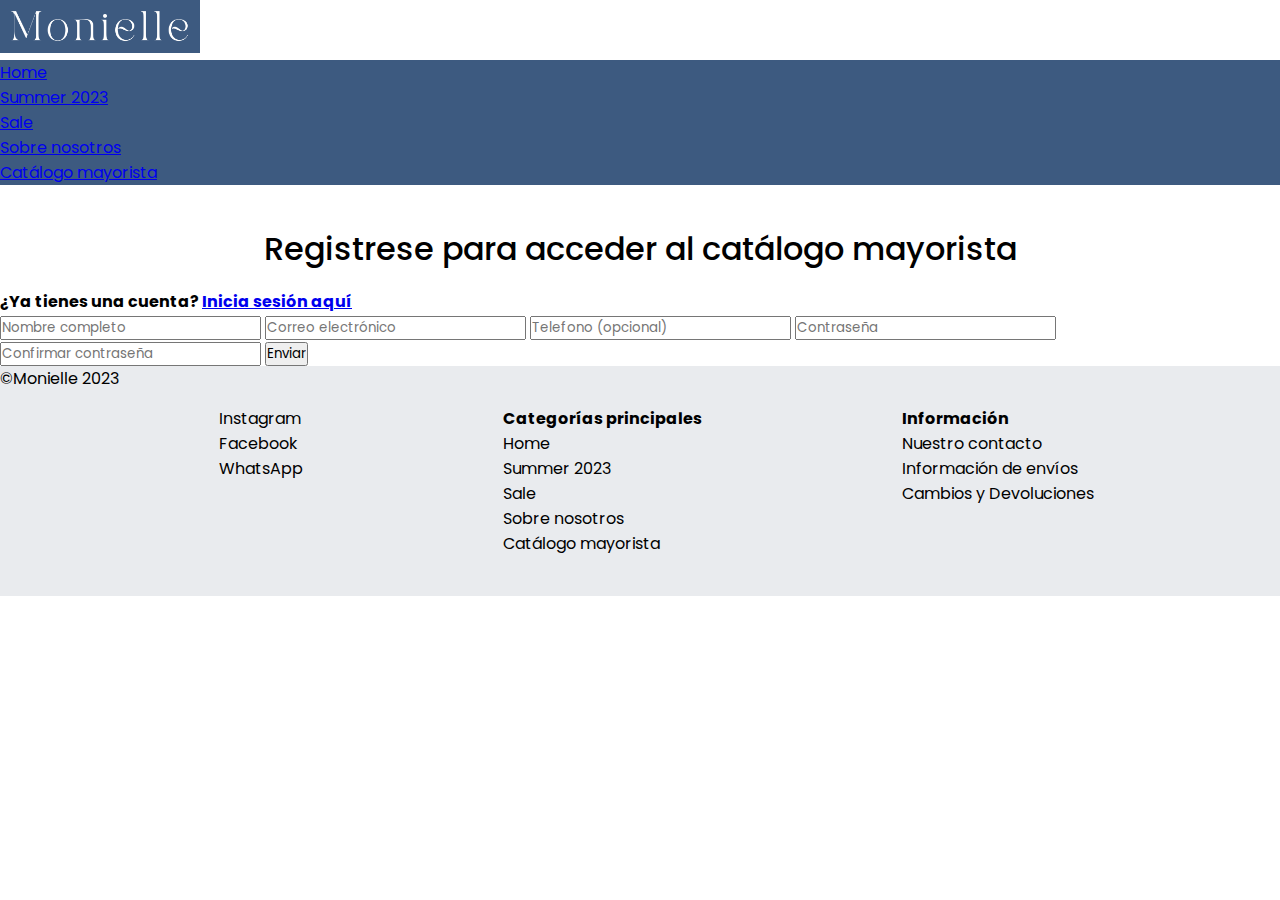
==== pages/catalogo.html @ 8a6f21b2 "first-commit-advanceProyect" ====
<!DOCTYPE html>
<html lang="es">
<head>
    <meta charset="UTF-8">
    <meta http-equiv="X-UA-Compatible" content="IE=edge">
    <meta name="viewport" content="width=device-width, initial-scale=1.0">
    <link rel="shortcut icon" href="../Imagenes/Monielle_circle_black.png" type="image/x-icon">
    <link rel="stylesheet" href="../CSS/style.css">
    <title>Monielle</title>
</head>
<body>
    <header class="header">
        <div class="logo">
            <a href="../index.html"> <img src="../Imagenes/Monielle_blue.png" alt="Logo de Monielle"></a>
        </div>
        <nav class="menu">
            <ul class="menu-horizontal">
                <li><a href="../index.html">Home</a></li>
                <li><a href="./summer.html">Summer 2023</a>
                    <ul class="menu-vertical">
                        <li><a href="#">Chombas</a></li>
                        <li><a href="#">Remeras manga corta</a></li>
                        <li><a href="#">Camisas manga corta</a></li>
                        <li><a href="#">Camisas manga larga</a></li>
                        <li><a href="#">Sweaters</a></li>
                        <li><a href="#">Camperas y chalecos</a></li>
                        <li><a href="#">Buzos</a></li>
                        <li><a href="#">Bermudas</a></li>
                        <li><a href="#">Shorts de baño</a></li>
                        <li><a href="#">Pantalones y jeans</a></li>
                    </ul>
                </li>
                <li><a href="./sale.html">Sale</a></li>
                <li><a href="./nosotros.html">Sobre nosotros</a></li>
                <li><a href="./catalogo.html">Catálogo mayorista</a></li>
            </ul>
        </nav>
    </header>
    
    <section class="sign-in">
        <div>
            <h1 class="tittle-h1">
                Registrese para acceder al catálogo mayorista
            </h1>
            <h4>
                ¿Ya tienes una cuenta?
                <span>
                    <a href="#">Inicia sesión aquí</a>
                </span>
            </h4>
        </div>
        <div>
            <form action="">
                <input type="text" name="nombre" placeholder="Nombre completo">
                <input type="email" name="email" placeholder="Correo electrónico">
                <input type="number" name="telefono" placeholder="Telefono (opcional)">
                <input type="password" name="contrasena" placeholder="Contraseña">
                <input type="password" name="rep-contrasena" placeholder="Confirmar contraseña">
                <input type="submit" value="Enviar">
            </form>
        </div>
    </section>

    <footer id="footer">
        <p>&copy;Monielle 2023</p>
        <div>
            <ul>
                <li><a href="#">Instagram</a></li>
                <li><a href="#">Facebook</a></li>
                <li><a href="#">WhatsApp</a></li>
            </ul>
        </div>
        <div>
            <h4>Categorías principales</h4>
            <ul>
                <li><a href="#">Home</a></li>
                <li><a href="#">Summer 2023</a></li>
                <li><a href="#">Sale</a></li>
                <li><a href="#">Sobre nosotros</a></li>
                <li><a href="#">Catálogo mayorista</a></li>
            </ul>
        </div>
        <div>
            <h4>Información</h4>
            <ul>
                <li><a href="#">Nuestro contacto</a></li>
                <li><a href="#">Información de envíos</a></li>
                <li><a href="#">Cambios y Devoluciones</a></li>
            </ul>
        </div>
    </footer>
    
</body>
</html>
---- CSS/style.css ----
@import url('https://fonts.googleapis.com/css2?family=Poppins:wght@300;400;500;700&display=swap');
* {
    padding: 0px;
    margin: 0px;
    box-sizing: border-box;
    font-family: 'Poppins', sans-serif;
}

/* ESTILOS GENERALES */

/* HEADER */
.logo-web {
    background-color:#3D5A80;
    text-align: center;
    padding: 10px;
}
.logo-web img{
    width: 200px;
}
.logo img{
    width: 200px;
}

nav{
    margin: auto;
    font-size: 100%;
    margin-top: 0px;
    background-color: #3D5A80;
}
.nav-web {
    list-style: none;
    display: flex;
    justify-content: center;
    margin-bottom: -1rem;
}

.nav-web > li > a{
    display: block;
    padding: 15px 0px;
    color: #ffffff;
    text-decoration: none;
    margin: 0px 35px;
}
.menu-vertical{
    position: absolute;
    display: none;
    list-style: none;
    width: 220px;
    background-color:#3d5a8073;
    padding: 5px 15px;
    border-radius: 0px 0px 15px 15px;
}
.nav-web li:hover .menu-vertical{
    display: block;
}
.menu-vertical li:hover{
    background-color: #3d5a80da;
    border-radius: 8px;
    display: block;
}
.menu-vertical li a{
    display: block;
    color: #ffffff;
    padding: 15px 15x 15px 20px;
    text-decoration: none;
}

.nav-web ul li {
    margin: 0px 0px;
}

header {
    position: sticky;
    top: 0px;
    z-index: 10;
}

.navbar {
    background-color: #3D5A80;
}

button.navbar-toggler {
    background-color: #ffffff9c;
}
.dropdown-menu a{
    text-decoration: none;
    color: #102641;
}






h1{
    font-weight: 500;
    text-align: center;
    margin-top: 40px;
    margin-bottom: 16px;
}

/*FOOTER*/
#footer {
    background-color: #e9ebee;
    display: flex; 
}
#footer a, li{
    text-decoration: none;
    color: #000000;
    list-style: none;
}
#footer div{
    margin: 40px 100px;
}




/* PAGINA INDEX */
.icon-home{
    width: 40px;
}
.banner-home{
    width: 100%;
}

#prendas-temporada{
    padding: 40px;
    text-align: center;
}

.box-clothes a{
    text-decoration: none;
    color: #000000;
}
.button {
    background-color: #000000;
    padding: 8px 16px;
    text-decoration: none;
    border-radius: 8px;
    color: #ffffff;
}
.button:hover{
    background-color: #102641;
}

.content-box-clothes{
    display: grid;
    grid-template-columns: repeat(4, 1fr);
    gap: 40px;
    margin: 0px 60px;
}
.img-box-clothes{
    max-width: 100%;
}

.box-clothes{
    display: flex;
    flex-direction: column;
    align-items: center;
}

.info-home{
    display: flex;
    justify-content: center;
    background-color: #EDE4DE;
}
.item-info{
    margin: 60px;
    text-align: center;
}
.item-info h4{
    font-weight: 700;
}
.item-info h5{
    font-weight: 400;
}




/*Galeria home*/ 

.collage-container{
    display: grid;
    grid-template-columns: repeat(3, 1fr);
   /* grid-auto-rows: 500px;*/
   grid-template-rows: 200px 200px 100px 300px;
    padding: 48px 95px;
    grid-gap: 20px;
}

.collage-container .gallery-one {
    grid-row: 1/3;
}

.collage-container .gallery-two {
    grid-row: 1/4;
}

.collage-container .gallery-three {
    grid-row: 1/3;
}

.collage-container .gallery-four{
    grid-row: 3/5;
}

.collage-container .gallery-five {
    grid-row: 4/5;
}

.collage-container .gallery-six {
    grid-row: 3/5;
}




.block-collage {
    position: relative;
}

.collage-container img{
    width: 100%;
    height: 100%;
    object-fit: cover;
}
.title-block-collage {
    position: absolute;
    bottom: 50px;
    width: 100%;
    text-align: center;
    color: #ffffff;
}
.button-block-collage {
    position: absolute;
    bottom: 0;
    background: linear-gradient(rgba(255,255,255,0),rgba(0,0,0,0.5));
    width: 100%;
    padding: 20px;
    text-align: center;
}
.button-block-collage a{
    display: inline;
    border: solid 2px;
    border-color: #ffffff;
    text-decoration: none;
    padding: 8px 16px;
    border-radius: 8px;
    color: #ffffff;
    font-size: 1.1rem;
    font-weight: 500;
    margin-bottom: 20px;
}
.button-block-collage a:hover {
    color: #000000;
    background-color: #ffffff;
}







/* PAGINA NOSOTROS*/
.contact{
    text-align: center;
}

/*PAGINA SALE y SUMMER*/
.title-box-clothes a{
    text-decoration: none;
    color: #000000;
    font-size: 1.2rem;
    font-weight: 500;
}
.price-box-clothes{
    color:#000000;
    font-size: 1.3rem;
}
.oldprice-box-clothes{
    text-decoration: line-through;
    color: #979797;
    font-size: 1.1rem;
}
.ofert-text-box{
    background-color: #3D5A80;
    font-weight: 400;
    display: inline;
    color: #ffffff;
    padding: 0px 8px;
    border-radius: 8px;
} 






/* DISEÑO ADAPTATIVO */

/* NAV BAR */
@media screen and (min-width: 768px) {
    #nav-mobile{
        display: none;
        padding-top: 0;
    }    
}

@media screen and (max-width: 768px) {
    .menu-horizontal {
        display: none;
    }
    .logo-web{
        display: none;
    }
    .bannerSlide{
        padding-top: 79px;
    }
   
}
@media screen and (max-width: 968px) {
    #footer{
        flex-direction: column;
    }
}
@media screen and (max-width: 1023px) {
    .content-box-clothes{
        display: grid;
        grid-template-columns: repeat(2, 1fr);
        gap: 40px;
        margin: 16px 60px;
    }
}
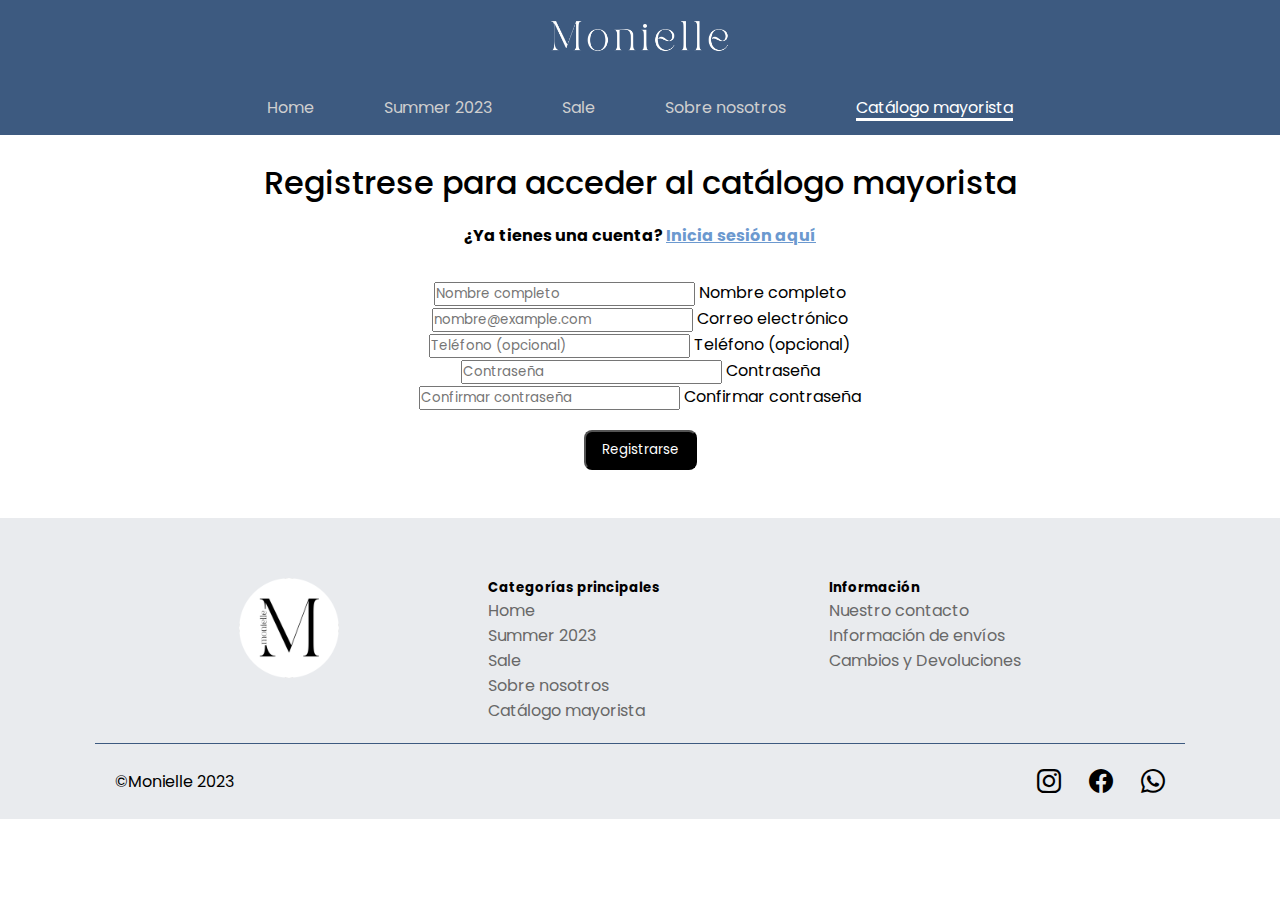
==== commit 5fce6400: "hovers-imgBotonMenu" ====
--- a/pages/catalogo.html
+++ b/pages/catalogo.html
@@ -4,91 +4,190 @@
     <meta charset="UTF-8">
     <meta http-equiv="X-UA-Compatible" content="IE=edge">
     <meta name="viewport" content="width=device-width, initial-scale=1.0">
+
+    <meta name="description" content="Accede a un catálogo mayorista exclusivo. Precios y medios de pago personalizados. Hasta 3 cuotas sin interés.">
+    <meta name="keywords"  content="ropa masculina, ropa, indumentaria, textil, remeras, buzos, trajes de vestir, vestimenta masculina, tienda de ropa">
+    
     <link rel="shortcut icon" href="../Imagenes/Monielle_circle_black.png" type="image/x-icon">
-    <link rel="stylesheet" href="../CSS/style.css">
+    <link href="https://cdn.jsdelivr.net/npm/bootstrap@5.3.0-alpha1/dist/css/bootstrap.min.css" rel="stylesheet" integrity="sha384-GLhlTQ8iRABdZLl6O3oVMWSktQOp6b7In1Zl3/Jr59b6EGGoI1aFkw7cmDA6j6gD" crossorigin="anonymous">
+    <link rel="stylesheet" href="https://cdn.jsdelivr.net/npm/bootstrap-icons@1.10.3/font/bootstrap-icons.css">
+    <link rel="stylesheet" href="../sass/main.css">
     <title>Monielle</title>
 </head>
+
 <body>
-    <header class="header">
-        <div class="logo">
-            <a href="../index.html"> <img src="../Imagenes/Monielle_blue.png" alt="Logo de Monielle"></a>
+    <header id="header-home" class="header active">
+        <div class="navbar-all">
+            <div class="logo-web">
+                <a href="../index.html"> <img src="../Imagenes/Monielle_blue.png" alt="Logo de Monielle color azul y blanco"></a>
+            </div>
+
+            <!-- NAV WEB -->
+            <nav class="menu">
+                <ul class="menu-horizontal">
+                    <div class="nav-web">
+                        <li><a href="../index.html">Home</a></li>
+                        <li><a href="./summer.html">Summer 2023</a>
+                        <ul class="menu-vertical">
+                            <li><a href="#">Chombas</a></li>
+                            <li><a href="#">Remeras manga corta</a></li>
+                            <li><a href="#">Camisas manga corta</a></li>
+                            <li><a href="#">Camisas manga larga</a></li>
+                            <li><a href="#">Sweaters</a></li>
+                            <li><a href="#">Camperas y chalecos</a></li>
+                            <li><a href="#">Buzos</a></li>
+                            <li><a href="#">Bermudas</a></li>
+                            <li><a href="#">Shorts de baño</a></li>
+                            <li><a href="#">Pantalones y jeans</a></li>
+                        </ul>
+                    </li>
+                    <li><a href="./sale.html">Sale</a></li>
+                    <li><a href="./nosotros.html">Sobre nosotros</a></li>
+                    <li><a href="./catalogo.html" class="active-nav">Catálogo mayorista</a></li>
+                    </div>
+                </ul>
+                
+                <!-- NAV MOBILE -->
+                <div class="navbar fixed-top" id="nav-mobile">
+                    <div class="container-fluid">
+                        <a class="navbar-brand logo" href="../index.html"> <img src="../Imagenes/Monielle_blue.png" alt="Logo de Monielle color azul y blanco"></a>
+                        <button class="navbar-toggler" type="button" data-bs-toggle="offcanvas" data-bs-target="#offcanvasNavbar" aria-controls="offcanvasNavbar">
+                            <span class="navbar-toggler-icon"></span>
+                        </button>
+                        <div class="offcanvas offcanvas-end" tabindex="-1" id="offcanvasNavbar" aria-labelledby="offcanvasNavbarLabel">
+                            <div class="offcanvas-header">
+                                <button type="button" class="btn-close" data-bs-dismiss="offcanvas" aria-label="Close"></button>
+                            </div>
+                            <div class="offcanvas-body">
+                                <ul class="navbar-nav justify-content-end flex-grow-1 pe-3">
+                                    <li class="nav-item">
+                                        <a class="nav-link active" aria-current="page" href="../index.html">Home</a>
+                                    </li>
+                                    
+                                    <li class="nav-item dropdown">
+                                        <a class="nav-link dropdown-toggle" href="./summer.html" role="button" data-bs-toggle="dropdown" aria-expanded="false"> Summer 2023</a>
+                                        <ul class="dropdown-menu">
+                                            <li><a href="#">Chombas</a></li>
+                                            <li><a href="#">Remeras manga corta</a></li>
+                                            <li><a href="#">Camisas manga corta</a></li>
+                                            <li><a href="#">Camisas manga larga</a></li>
+                                            <li><a href="#">Sweaters</a></li>
+                                            <li><a href="#">Camperas y chalecos</a></li>
+                                            <li><a href="#">Buzos</a></li>
+                                            <li><a href="#">Bermudas</a></li>
+                                            <li><a href="#">Shorts de baño</a></li>
+                                            <li><a href="#">Pantalones y jeans</a></li>
+                                        </ul>
+                                    </li>
+                                    <li class="nav-item">
+                                        <a class="nav-link" href="./sale.html">Sale</a>
+                                    </li>
+                                    <li class="nav-item">
+                                        <a class="nav-link" href="./nosotros.html">Sobre nosotros</a>
+                                    </li>
+                                    <li class="nav-item">
+                                        <a class="nav-link" href="./catalogo.html">Catálogo mayorista</a>
+                                    </li>
+                                </ul>
+                                <form class="d-flex mt-3" role="search">
+                                    <input class="form-control me-2" type="search" placeholder="Search" aria-label="Search">
+                                    <button class="btn btn-outline-success" type="submit">Search</button>
+                                </form>
+                            </div>
+                        </div>
+                    </div>
+                </div>
+            </nav>
+    </header>
+
+
+    <main class="container-sign-in">
+        <section class="sign-in">
+            <div class="text-signIn">
+                <h1 class="tittle-h1">
+                    Registrese para acceder al catálogo mayorista
+                </h1>
+                <h4>
+                    ¿Ya tienes una cuenta?
+                    <span>
+                        <a href="#">Inicia sesión aquí</a>
+                    </span>
+                </h4>
+            </div>
+
+            <form>
+                <div class="form-floating mb-3">
+                    <input type="text" class="form-control" id="floatingName-cat" placeholder="Nombre completo" required>
+                    <label for="floatingName-cat">Nombre completo</label>
+                </div>
+
+                <div class="form-floating mb-3">
+                    <input type="email" class="form-control" id="floatingEmail-cat" placeholder="nombre@example.com" required>
+                    <label for="floatingEmail-cat">Correo electrónico</label>
+                </div>
+
+                <div class="form-floating mb-3">
+                    <input type="number" class="form-control" id="floatingNumber-cat" placeholder="Teléfono (opcional)">
+                    <label for="floatingNumber-cat">Teléfono (opcional)</label>
+                </div>
+
+                <div class="form-floating mb-3">
+                    <input type="password" class="form-control" id="floatingPassword-cat" placeholder="Contraseña" required>
+                    <label for="floatingPassword">Contraseña</label>
+                </div>
+
+                <div class="form-floating mb-3">
+                    <input type="password" class="form-control" id="floatingPassword-cat" placeholder="Confirmar contraseña" required>
+                    <label for="floatingPassword">Confirmar contraseña</label>
+                </div>
+
+
+                <button type="submit" class="btn">Registrarse</button>
+            </form>
+        </section>
+    </main>
+    
+
+   <!-- FOOTER!! -->
+    <footer id="footer">
+        <div class="content-footer">
+            <div class="img-footer">
+                <img src="../Imagenes/Monielle_circle_white.png" alt="logo redondo color blanco de Monielle">
+            </div>
+            <div class="categorias-principales">
+                <h5>Categorías principales</h5>
+                <ul>
+                    <li><a href="../index.html">Home</a></li>
+                    <li><a href="./summer.html">Summer 2023</a></li>
+                    <li><a href="./sale.html">Sale</a></li>
+                    <li><a href="./nosotros.html">Sobre nosotros</a></li>
+                    <li><a href="./catalogo.html">Catálogo mayorista</a></li>
+                </ul>
+            </div>
+            <div class="info-footer">
+                <h5>Información</h5>
+                <ul>
+                    <li><a href="#">Nuestro contacto</a></li>
+                    <li><a href="#">Información de envíos</a></li>
+                    <li><a href="#">Cambios y Devoluciones</a></li>
+                </ul>
+            </div>
         </div>
-        <nav class="menu">
-            <ul class="menu-horizontal">
-                <li><a href="../index.html">Home</a></li>
-                <li><a href="./summer.html">Summer 2023</a>
-                    <ul class="menu-vertical">
-                        <li><a href="#">Chombas</a></li>
-                        <li><a href="#">Remeras manga corta</a></li>
-                        <li><a href="#">Camisas manga corta</a></li>
-                        <li><a href="#">Camisas manga larga</a></li>
-                        <li><a href="#">Sweaters</a></li>
-                        <li><a href="#">Camperas y chalecos</a></li>
-                        <li><a href="#">Buzos</a></li>
-                        <li><a href="#">Bermudas</a></li>
-                        <li><a href="#">Shorts de baño</a></li>
-                        <li><a href="#">Pantalones y jeans</a></li>
-                    </ul>
-                </li>
-                <li><a href="./sale.html">Sale</a></li>
-                <li><a href="./nosotros.html">Sobre nosotros</a></li>
-                <li><a href="./catalogo.html">Catálogo mayorista</a></li>
-            </ul>
-        </nav>
-    </header>
-    
-    <section class="sign-in">
-        <div>
-            <h1 class="tittle-h1">
-                Registrese para acceder al catálogo mayorista
-            </h1>
-            <h4>
-                ¿Ya tienes una cuenta?
-                <span>
-                    <a href="#">Inicia sesión aquí</a>
-                </span>
-            </h4>
+
+        <div class="content-final-footer">
+            <p>&copy;Monielle 2023</p>
+            <div class="social-media">
+                <ul class="content-social-footer">
+                    <li><a href="#"><i class="bi bi-instagram"></i></a></li>
+                    <li><a href="#"><i class="bi bi-facebook"></i></a></li>
+                    <li><a href="#"><i class="bi bi-whatsapp"></i></a></li>
+                </ul>
+            </div>
         </div>
-        <div>
-            <form action="">
-                <input type="text" name="nombre" placeholder="Nombre completo">
-                <input type="email" name="email" placeholder="Correo electrónico">
-                <input type="number" name="telefono" placeholder="Telefono (opcional)">
-                <input type="password" name="contrasena" placeholder="Contraseña">
-                <input type="password" name="rep-contrasena" placeholder="Confirmar contraseña">
-                <input type="submit" value="Enviar">
-            </form>
-        </div>
-    </section>
 
-    <footer id="footer">
-        <p>&copy;Monielle 2023</p>
-        <div>
-            <ul>
-                <li><a href="#">Instagram</a></li>
-                <li><a href="#">Facebook</a></li>
-                <li><a href="#">WhatsApp</a></li>
-            </ul>
-        </div>
-        <div>
-            <h4>Categorías principales</h4>
-            <ul>
-                <li><a href="#">Home</a></li>
-                <li><a href="#">Summer 2023</a></li>
-                <li><a href="#">Sale</a></li>
-                <li><a href="#">Sobre nosotros</a></li>
-                <li><a href="#">Catálogo mayorista</a></li>
-            </ul>
-        </div>
-        <div>
-            <h4>Información</h4>
-            <ul>
-                <li><a href="#">Nuestro contacto</a></li>
-                <li><a href="#">Información de envíos</a></li>
-                <li><a href="#">Cambios y Devoluciones</a></li>
-            </ul>
-        </div>
     </footer>
     
+    <script src="https://cdn.jsdelivr.net/npm/bootstrap@5.3.0-alpha1/dist/js/bootstrap.bundle.min.js" integrity="sha384-w76AqPfDkMBDXo30jS1Sgez6pr3x5MlQ1ZAGC+nuZB+EYdgRZgiwxhTBTkF7CXvN" crossorigin="anonymous"></script>
+
 </body>
 </html>--- a/sass/main.css
+++ b/sass/main.css
@@ -0,0 +1,734 @@
+@charset "UTF-8";
+/* VARIABLES */ /* PAGINA INDEX */
+@import url("https://fonts.googleapis.com/css2?family=Poppins:wght@300;400;500;700&display=swap");
+.icon-home {
+  width: 40px;
+}
+
+/*SECCION DE PRENDAS DESTACADAS - INDEX*/
+#prendas-temporada {
+  padding: 40px;
+  text-align: center;
+}
+
+.box-clothes a {
+  text-decoration: none;
+  color: #000000;
+  overflow: hidden;
+}
+
+.box-clothes a img {
+  width: 100%;
+  transition: 1s;
+}
+
+#prendas-temporada .box-clothes a img:hover {
+  transform: scale(1.1);
+}
+
+.button {
+  background-color: #000000;
+  padding: 8px 16px;
+  text-decoration: none;
+  border-radius: 8px;
+  color: #ffffff;
+}
+
+.button:hover {
+  background-color: #3D5A80;
+  color: #ffffff;
+}
+
+.button-content {
+  margin: 48px 0px;
+}
+
+.content-box-clothes {
+  display: grid;
+  grid-template-columns: repeat(4, 1fr);
+  gap: 40px;
+  margin: 0px 60px;
+}
+
+.box-clothes {
+  display: flex;
+  flex-direction: column;
+  align-items: center;
+}
+
+/* SECCION DE INFORMACIÓN EXTRA - INDEX*/
+.info-home {
+  display: flex;
+  flex-wrap: wrap;
+  justify-content: center;
+  background-color: #EDE4DE;
+  align-items: center;
+  gap: 60px;
+  padding: 48px;
+  margin: 32px 0px;
+}
+
+.item-info {
+  text-align: center;
+}
+
+.item-info h4 {
+  font-weight: 700;
+}
+
+.item-info h5 {
+  font-weight: 400;
+}
+
+/* SECCION DE GALERIA - INDEX*/
+.collage-container {
+  display: grid;
+  grid-template-columns: repeat(3, 1fr);
+  /* grid-auto-rows: 500px;*/
+  grid-template-rows: 200px 200px 100px 300px;
+  padding: 48px 95px;
+  grid-gap: 20px;
+}
+
+.collage-container .gallery-one {
+  grid-row: 1/3;
+}
+
+.collage-container .gallery-two {
+  grid-row: 1/4;
+}
+
+.collage-container .gallery-three {
+  grid-row: 1/3;
+}
+
+.collage-container .gallery-four {
+  grid-row: 3/5;
+}
+
+.collage-container .gallery-five {
+  grid-row: 4/5;
+}
+
+.collage-container .gallery-six {
+  grid-row: 3/5;
+}
+
+.block-collage {
+  position: relative;
+}
+
+.collage-container img {
+  width: 100%;
+  height: 100%;
+  -o-object-fit: cover;
+     object-fit: cover;
+  -o-object-position: top;
+     object-position: top;
+}
+
+.gallery-five img {
+  -o-object-position: center;
+     object-position: center;
+}
+
+.title-block-collage {
+  position: absolute;
+  bottom: 50px;
+  width: 100%;
+  text-align: center;
+  color: #ffffff;
+}
+
+.button-block-collage {
+  position: absolute;
+  bottom: 0;
+  background: linear-gradient(rgba(255, 255, 255, 0), rgba(0, 0, 0, 0.5));
+  width: 100%;
+  padding: 20px;
+  text-align: center;
+}
+
+.button-block-collage a:hover {
+  background-color: #ffffff;
+  color: #000000;
+}
+
+.button-block-collage a:active {
+  background-color: #ffffff;
+  color: #000000;
+}
+
+.button-block-collage a {
+  display: inline;
+  border: solid 2px;
+  border-color: #ffffff;
+  text-decoration: none;
+  padding: 8px 16px;
+  border-radius: 8px;
+  color: #ffffff;
+  font-size: 1.1rem;
+  font-weight: 500;
+  margin-bottom: 20px;
+}
+
+.button-block-collage a:hover {
+  color: #000000;
+  background-color: #ffffff;
+}
+
+/*PAGINA SUMMER*/
+.container-filters-box {
+  display: flex;
+  justify-content: space-between;
+}
+.container-filters-box .filters {
+  background-color: #EDE4DE;
+  padding: 20px 40px;
+  min-width: 300px;
+}
+.container-filters-box .filters .box-filters {
+  border-bottom: solid 1px;
+  padding: 20px 0px;
+  border-color: #3D5A80;
+}
+.container-filters-box .filters .box-filters ul {
+  padding: 0px;
+  min-width: 190px;
+}
+.container-filters-box .filters-mobile {
+  padding-top: 14px;
+  padding-bottom: 14px;
+  padding-left: 24px;
+  background-color: #EDE4DE;
+}
+.container-filters-box .filters-mobile .btn {
+  background-color: #96adca;
+}
+.container-filters-box .filters-mobile .offcanvas-header {
+  background-color: #3D5A80;
+  color: #ffffff;
+}
+.container-filters-box .set-box-clothes {
+  display: flex;
+  flex-wrap: wrap;
+  justify-content: center;
+  gap: 24px;
+  margin: 20px 20px 48px;
+}
+
+.box-clothes .title-box-clothes a {
+  text-decoration: none;
+  color: #000000;
+  font-size: 1.3rem;
+  font-weight: 500;
+}
+.box-clothes .img-box-clothes-summersale {
+  max-width: 100%;
+  height: auto;
+}
+.box-clothes .price-box-clothes {
+  color: #000000;
+  font-size: 1.3rem;
+}
+
+.set-box-clothes .box-clothes a {
+  text-decoration: none;
+  color: #000000;
+  overflow: hidden;
+}
+
+.set-box-clothes .box-clothes a img {
+  width: 100%;
+  transition: 1s;
+}
+
+.set-box-clothes .box-clothes a img:hover {
+  transform: scale(1.1);
+}
+
+/* PÁGINA SALE */
+.oldprice-box-clothes {
+  text-decoration: line-through;
+  color: #979797;
+  font-size: 1.1rem;
+}
+
+.ofert-text-box {
+  background-color: #3D5A80;
+  font-weight: 400;
+  display: inline;
+  color: #ffffff;
+  padding: 4px 16px;
+  border-radius: 0px 8px 8px 0px;
+  margin: 16px 0px;
+  position: absolute;
+}
+
+.set-box-clothes .ofert-text-box {
+  z-index: 1;
+}
+
+.img-box-clothes {
+  max-width: 100%;
+  height: auto;
+}
+
+.set-box-clothes .ofert-img {
+  text-decoration: none;
+  color: #000000;
+  overflow: hidden;
+}
+
+.set-box-clothes .ofert-img img {
+  width: 100%;
+  transition: 1s;
+  transform-origin: center center;
+}
+
+.set-box-clothes .ofert-img img:hover {
+  transform: scale(1.1);
+}
+
+/* PAGINA NOSOTROS*/
+.contact {
+  text-align: center;
+}
+
+.container-us-contact {
+  margin: 0px 100px;
+}
+.container-us-contact .about-us {
+  padding-bottom: 56px;
+  border-bottom: solid 1px;
+  border-color: #3D5A80;
+}
+.container-us-contact .about-us .container-img-us {
+  display: grid;
+  grid-template-columns: repeat(3, 1fr);
+  gap: 27px;
+}
+.container-us-contact .container-us-contact img {
+  width: 100%;
+  height: auto;
+  -o-object-fit: cover;
+     object-fit: cover;
+  -o-object-position: center;
+     object-position: center;
+}
+.container-us-contact .contact-container {
+  padding-top: 56px;
+  text-align: center;
+}
+.container-us-contact .contact-container .btn {
+  background-color: #000000;
+  padding: 8px 16px;
+  margin: 20px 0px 48px;
+  text-decoration: none;
+  border-radius: 8px;
+  color: #ffffff;
+}
+.container-us-contact .contact-container .btn:hover {
+  background-color: #3D5A80;
+  color: #ffffff;
+}
+
+p span {
+  display: block;
+  padding: 8px;
+}
+
+.container-us-contact .container-img-us {
+  text-decoration: none;
+  color: #000000;
+  overflow: hidden;
+}
+
+.container-us-contact .container-img-us img {
+  width: 100%;
+  transition: 1s;
+}
+
+.container-us-contact .container-img-us img:hover {
+  transform: scale(1.1);
+}
+
+.container-sign-in {
+  margin: 0px 100px;
+  text-align: center;
+}
+.container-sign-in .text-signIn {
+  margin-bottom: 32px;
+}
+.container-sign-in .btn {
+  background-color: #000000;
+  padding: 8px 16px;
+  margin: 20px 0px 48px;
+  text-decoration: none;
+  border-radius: 8px;
+  color: #ffffff;
+}
+.container-sign-in .btn:hover {
+  background-color: #3D5A80;
+  color: #ffffff;
+}
+.container-sign-in a {
+  color: #6c99cf;
+  text-decoration: underline;
+}
+
+* {
+  padding: 0px;
+  margin: 0px;
+  box-sizing: border-box;
+  font-family: "Poppins", sans-serif;
+}
+
+/* ESTILOS GENERALES */
+/* ESTILOS DE TIPOGRAFÍAS GENERALES */
+h1 {
+  font-weight: 500;
+  text-align: center;
+  margin-top: 40px;
+  margin-bottom: 16px;
+}
+
+/* HEADER */
+.logo-web {
+  background-color: #3D5A80;
+  text-align: center;
+  padding: 10px;
+}
+.logo-web img {
+  width: 200px;
+}
+
+.logo img {
+  width: 200px;
+}
+
+header {
+  position: sticky;
+  top: 0px;
+  z-index: 10;
+}
+header nav {
+  margin: auto;
+  font-size: 100%;
+  margin-top: 0px;
+  background-color: #3D5A80;
+}
+
+.nav-web > li > a {
+  display: block;
+  padding: 15px 0px;
+  color: #cfcfcf;
+  text-decoration: none;
+  margin: 0px 35px;
+}
+
+.nav-web > li > a:hover {
+  color: #ffffff;
+  /*
+  text-decoration: underline;
+  text-underline-position: under;
+  text-decoration-color: #ffffff;
+  text-decoration-thickness: 2.5px;
+  */
+}
+
+.nav-web > li > a.active-nav {
+  color: #ffffff;
+  text-decoration: underline;
+  text-underline-position: under;
+  text-decoration-color: #ffffff;
+  text-decoration-thickness: 2.5px;
+}
+
+.nav-web {
+  list-style: none;
+  display: flex;
+  justify-content: center;
+  margin-bottom: -1rem;
+}
+.nav-web li:hover .menu-vertical {
+  display: block;
+}
+.nav-web ul li {
+  margin: 0px 0px;
+}
+
+.menu-vertical {
+  position: absolute;
+  display: none;
+  list-style: none;
+  width: 220px;
+  background-color: rgba(61, 90, 128, 0.4509803922);
+  padding: 5px 15px;
+  border-radius: 0px 0px 15px 15px;
+}
+.menu-vertical li:hover {
+  background-color: rgba(61, 90, 128, 0.8549019608);
+  border-radius: 8px;
+  display: block;
+}
+.menu-vertical li a {
+  display: block;
+  color: #ffffff;
+  padding: 15px 15x 15px 20px;
+  text-decoration: none;
+}
+
+.navbar {
+  background-color: #3D5A80;
+}
+
+button.navbar-toggler {
+  background-color: rgba(255, 255, 255, 0.6117647059);
+}
+
+.dropdown-menu a {
+  text-decoration: none;
+  color: #102641;
+}
+
+/*FOOTER*/
+#footer {
+  background-color: #e9ebee;
+}
+
+.img-footer img {
+  max-width: 100px;
+  margin: 20px 0px;
+}
+
+.content-footer {
+  display: flex;
+  flex-wrap: wrap;
+  justify-content: space-around;
+  align-items: flex-start;
+  border-bottom: solid 1px;
+  border-color: #3D5A80;
+  padding: 40px 80px 0px;
+  margin: 0px 95px;
+}
+
+#footer ul, a, li {
+  text-decoration: none;
+  list-style: none;
+  color: #686868;
+  padding: 0px;
+}
+
+.categorias-principales, .info-footer, a:hover {
+  color: #000000;
+}
+
+.content-final-footer {
+  display: flex;
+  justify-content: space-between;
+  align-items: center;
+  margin: 0px 95px;
+  padding: 20px;
+}
+.content-final-footer li a i {
+  font-size: 1.5rem;
+  color: #000000;
+}
+
+.content-final-footer li:hover a i {
+  color: #3D5A80;
+}
+
+.content-social-footer {
+  display: flex;
+  gap: 28px;
+  align-items: center;
+}
+
+.categorias-principales, .info-footer {
+  padding: 20px;
+  display: flex;
+  flex-direction: column;
+}
+
+/* DISEÑO ADAPTATIVO CON MEDIA */
+/* NAV BAR */
+@media screen and (max-width: 768px) {
+  #prendas-temporada {
+    padding: 0;
+  }
+}
+@media screen and (min-width: 861px) {
+  #nav-mobile {
+    display: none;
+    padding-top: 0;
+  }
+}
+@media screen and (max-width: 860px) {
+  .menu-horizontal {
+    display: none;
+  }
+  .logo-web {
+    display: none;
+  }
+  .bannerSlide {
+    padding-top: 79px;
+  }
+}
+/* PRENDAS DESTACADAS CON MEDIA QUERIES */
+@media screen and (max-width: 1023px) {
+  .content-box-clothes {
+    display: grid;
+    grid-template-columns: repeat(2, 1fr);
+    gap: 40px 20px;
+    margin: 16px 48px;
+  }
+  #prendas-temporada {
+    padding: 0px;
+  }
+}
+@media screen and (max-width: 600px) {
+  .content-box-clothes {
+    margin: 16px 20px;
+  }
+}
+/* GALERIA CON MEDIA QUERIES */
+@media screen and (max-width: 1023px) {
+  .collage-container {
+    grid-template-columns: 1fr 1fr;
+    grid-template-rows: 300px 300px 300px 300px 300px;
+    padding: 0;
+    margin: 20px 48px;
+  }
+  .collage-container .gallery-one {
+    grid-row: 1/3;
+  }
+  .collage-container .gallery-two {
+    grid-row: auto;
+  }
+  .collage-container .gallery-three {
+    grid-row: 2/4;
+    grid-column: auto;
+  }
+  .collage-container .gallery-four {
+    grid-row: 3/5;
+  }
+  .collage-container .gallery-five {
+    grid-row: 5/6;
+    grid-column: 1/3;
+  }
+  .collage-container .gallery-six {
+    grid-row: auto;
+  }
+}
+@media screen and (max-width: 600px) {
+  .collage-container {
+    grid-template-columns: 1fr 1fr;
+    grid-template-rows: 400px 400px 400px 400px;
+    padding: 0;
+    margin: 20px;
+  }
+  .collage-container .gallery-one {
+    grid-row: auto;
+  }
+  .collage-container .gallery-two {
+    grid-row: auto;
+  }
+  .collage-container .gallery-three {
+    grid-row: auto;
+    grid-column: 1/3;
+  }
+  .collage-container .gallery-four {
+    grid-row: auto;
+  }
+  .collage-container .gallery-five {
+    grid-row: 4/5;
+    grid-column: 1/3;
+  }
+  .collage-container .gallery-six {
+    grid-row: auto;
+  }
+  .button-block-collage a {
+    font-size: 0.5rem;
+  }
+}
+/* FOOTER CON MEDIA QUERIES */
+@media screen and (max-width: 1023px) {
+  .content-footer {
+    flex-direction: column;
+    margin: 48px;
+    padding: 40px 20px 0px;
+  }
+  .content-final-footer {
+    flex-wrap: wrap;
+    margin: 0px 48px;
+  }
+  .content-final-footer p, .social-media {
+    padding: 0px 20px;
+  }
+}
+@media screen and (max-width: 480px) {
+  .content-footer {
+    padding: 40px 0px;
+  }
+  .content-final-footer {
+    padding: 0px 0px 20px;
+  }
+}
+/* PÁGINA SUMMER 2023 */
+@media screen and (max-width: 1023px) {
+  .filters {
+    display: none;
+  }
+  .container-filters-box {
+    flex-direction: column;
+  }
+}
+@media screen and (min-width: 1024px) {
+  .filters-mobile {
+    display: none;
+  }
+}
+@media screen and (max-width: 1200px) {
+  .img-box-clothes-summersale {
+    max-width: 260px;
+  }
+}
+@media screen and (max-width: 1024px) {
+  .img-box-clothes-summersale {
+    max-width: 200px;
+  }
+}
+@media screen and (max-width: 860px) {
+  .container-filters-box .filters-mobile {
+    padding-top: 90px;
+  }
+}
+/* PÁGINA SOBRE NOSOTROS */
+@media screen and (max-width: 768px) {
+  .container-us-contact {
+    margin: 0px 40px;
+  }
+}
+@media screen and (max-width: 600px) {
+  .container-us-contact .about-us .container-img-us {
+    grid-template-columns: repeat(1, 1fr);
+  }
+}
+@media screen and (max-width: 860px) {
+  .container-us-contact {
+    padding-top: 79px;
+  }
+}
+/* PÁGINA CATÁLOGO MAYORISTA*/
+@media screen and (max-width: 768px) {
+  .container-sign-in {
+    margin: 0px 40px;
+  }
+}
+@media screen and (max-width: 860px) {
+  .container-sign-in {
+    padding-top: 79px;
+  }
+}/*# sourceMappingURL=main.css.map */